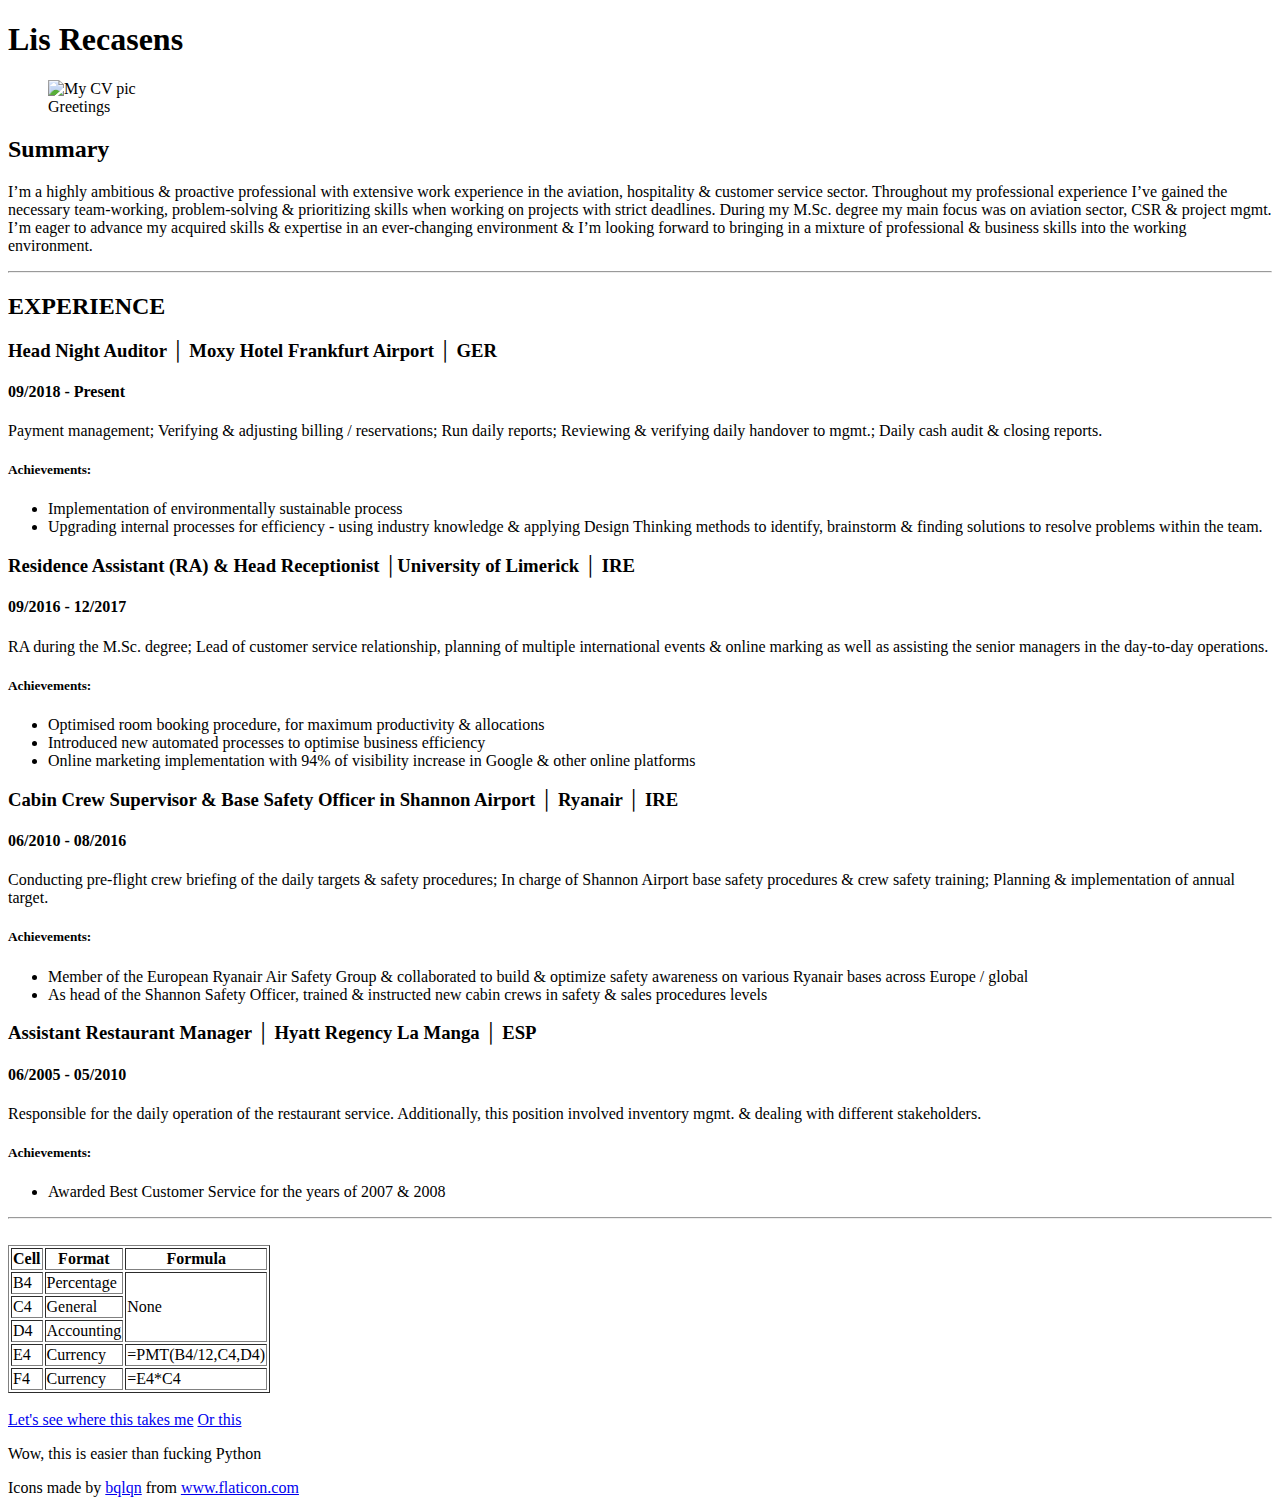
==== index.html @ acf74622 "Add files via upload" ====
<!DOCTYPE html>
<html lang="EN">
<head>
    <meta charset="UTF-8">
    <link rel="icon" type="image/png" href="/Users/belikewatermyfriend/Dropbox/Hobbies/Front-End%20Web%20Development/C1/OnlineCV/Images/profile.png">
    <title>Lis Recasens</title>
</head>
<body>
<main><h1>Lis Recasens</h1></main>
<figure>
    <img src="/Users/belikewatermyfriend/Dropbox/Hobbies/Front-End%20Web%20Development/C1/OnlineCV/Images/PictureCV.png"
    width="25%"
    alt="My CV pic">
    <figcaption>Greetings</figcaption>
</figure>
<h2>Summary</h2>
<p>I’m a highly ambitious & proactive professional with extensive work experience in the aviation, hospitality & customer service sector. Throughout my professional experience I’ve gained the necessary team-working, problem-solving & prioritizing skills when working on projects with strict deadlines. During my M.Sc. degree my main focus was on aviation sector, CSR & project mgmt. I’m eager to advance my acquired skills & expertise in an ever-changing environment & I’m looking forward to bringing in a mixture of professional & business skills into the working environment.</p>
<hr>
<h2>EXPERIENCE</h2>
<h3>Head Night Auditor │ Moxy Hotel Frankfurt Airport │ GER</h3>
<h4>09/2018 - Present</h4>
<p>Payment management; Verifying & adjusting billing / reservations; Run daily reports; Reviewing & verifying daily handover to mgmt.; Daily cash audit & closing reports.</p>
<h5>Achievements:</h5>
<ul>
    <li>Implementation of environmentally sustainable process</li>
    <li>Upgrading internal processes for efficiency - using industry knowledge & applying Design Thinking methods to identify, brainstorm & finding solutions to resolve problems within the team.</li>
</ul>
<h3>Residence Assistant (RA) & Head Receptionist │University of Limerick │ IRE</h3>
<h4>09/2016 - 12/2017</h4>
<p>RA during the M.Sc. degree; Lead of customer service relationship, planning of multiple international events & online marking as well as assisting the senior managers in the day-to-day operations.</p>
<h5>Achievements:</h5>
<ul>
    <li>Optimised room booking procedure, for maximum productivity & allocations</li>
    <li>Introduced new automated processes to optimise business efficiency</li>
    <li>Online marketing implementation with 94% of visibility increase in Google & other online platforms</li>
</ul>
<h3>Cabin Crew Supervisor & Base Safety Officer in Shannon Airport │ Ryanair │ IRE</h3>
<h4>06/2010 - 08/2016</h4>
<p>Conducting pre-flight crew briefing of the daily targets & safety procedures; In charge of Shannon Airport base safety procedures & crew safety training; Planning & implementation of annual target.</p>
<h5>Achievements:</h5>
<ul>
    <li>Member of the European Ryanair Air Safety Group & collaborated to build & optimize safety awareness on various Ryanair bases across Europe / global</li>
    <li>As head of the Shannon Safety Officer, trained & instructed new cabin crews in safety & sales procedures levels</li>
    </ul>
<h3>Assistant Restaurant Manager │ Hyatt Regency La Manga │ ESP</h3>
<h4>06/2005 - 05/2010</h4>
<p>Responsible for the daily operation of the restaurant service. Additionally, this position involved inventory mgmt. & dealing with different stakeholders.</p>
<h5>Achievements:</h5>
<ul>
    <li>Awarded Best Customer Service for the years of 2007 & 2008</li>
</ul>
<hr>
<br>
<table border="1">
    <tr><th>Cell</th><th>Format</th><th>Formula</th></tr>
    <tr><td>B4</td><td>Percentage</td><td rowspan="3">None</td></tr>
    <tr><td>C4</td><td>General</td></tr>
    <tr><td>D4</td><td>Accounting</td></tr>
    <tr><td>E4</td><td>Currency</td><td>=PMT(B4/12,C4,D4)</td></tr>
    <tr><td>F4</td><td>Currency</td><td>=E4*C4</td></tr>
</table>
<br>
<a href="https://www.amazon.de/gp/cart/view.html?ref_=nav_cart">Let's see where this takes me</a>
<a href="/Users/belikewatermyfriend/Dropbox/Hobbies/Front-End Web Development/C1/firstPage.html">Or this</a>
<footer>
    <p>Wow, this is easier than fucking Python</p>
    Icons made by <a href="https://www.flaticon.com/authors/bqlqn" title="bqlqn">bqlqn</a> from <a href="https://www.flaticon.com/" title="Flaticon"> www.flaticon.com</a>
</footer>
</body>
</html>
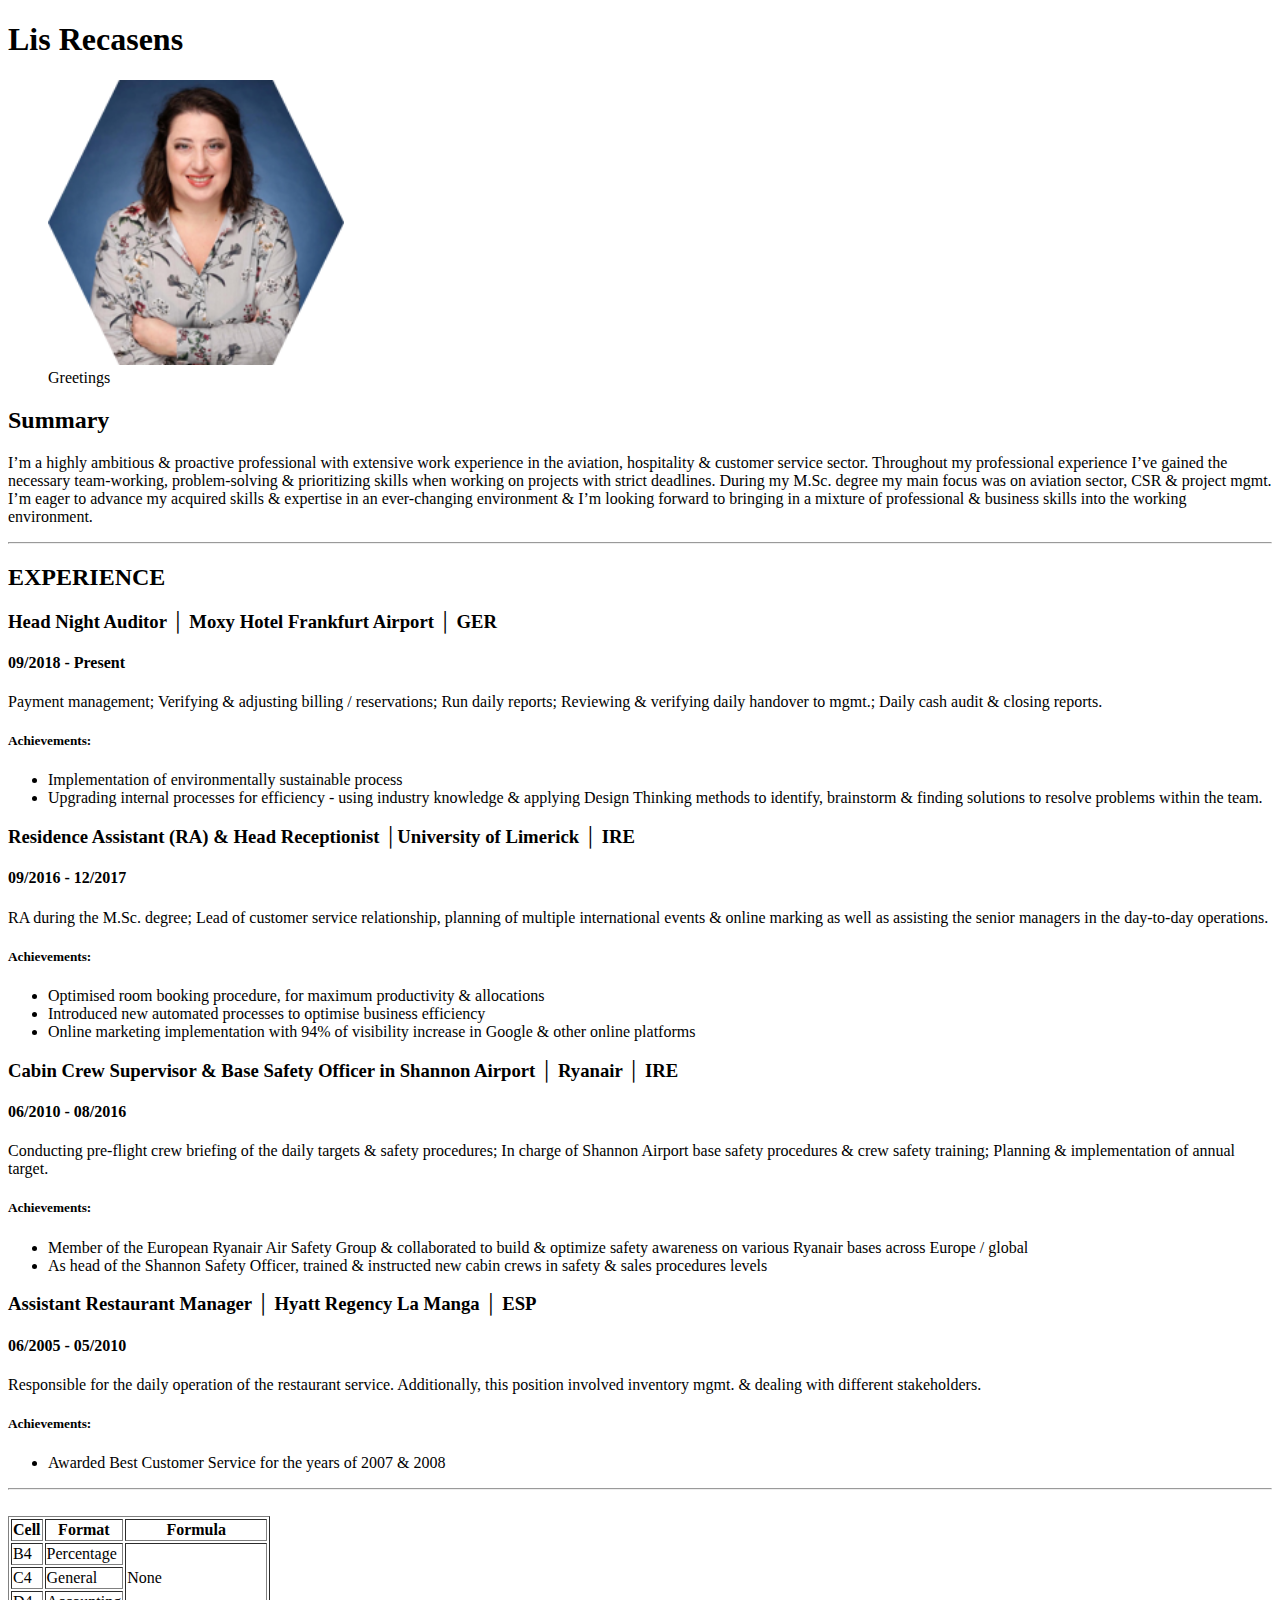
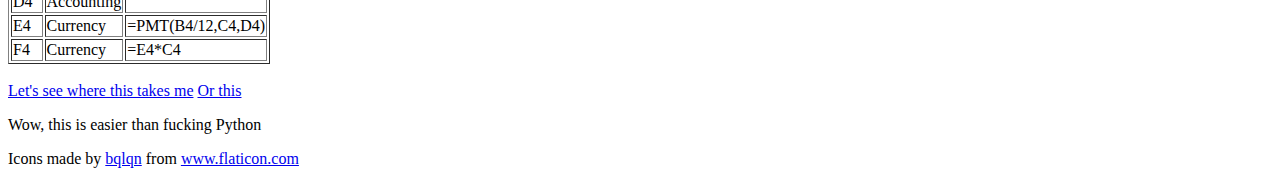
==== commit e8fcca3d: "Update index.html" ====
--- a/index.html
+++ b/index.html
@@ -2,13 +2,13 @@
 <html lang="EN">
 <head>
     <meta charset="UTF-8">
-    <link rel="icon" type="image/png" href="/Users/belikewatermyfriend/Dropbox/Hobbies/Front-End%20Web%20Development/C1/OnlineCV/Images/profile.png">
+    <link rel="icon" type="image/png" href="/Images/profile.png">
     <title>Lis Recasens</title>
 </head>
 <body>
 <main><h1>Lis Recasens</h1></main>
 <figure>
-    <img src="/Users/belikewatermyfriend/Dropbox/Hobbies/Front-End%20Web%20Development/C1/OnlineCV/Images/PictureCV.png"
+    <img src="/Images/PictureCV.png"
     width="25%"
     alt="My CV pic">
     <figcaption>Greetings</figcaption>
@@ -67,4 +67,4 @@
     Icons made by <a href="https://www.flaticon.com/authors/bqlqn" title="bqlqn">bqlqn</a> from <a href="https://www.flaticon.com/" title="Flaticon"> www.flaticon.com</a>
 </footer>
 </body>
-</html>+</html>
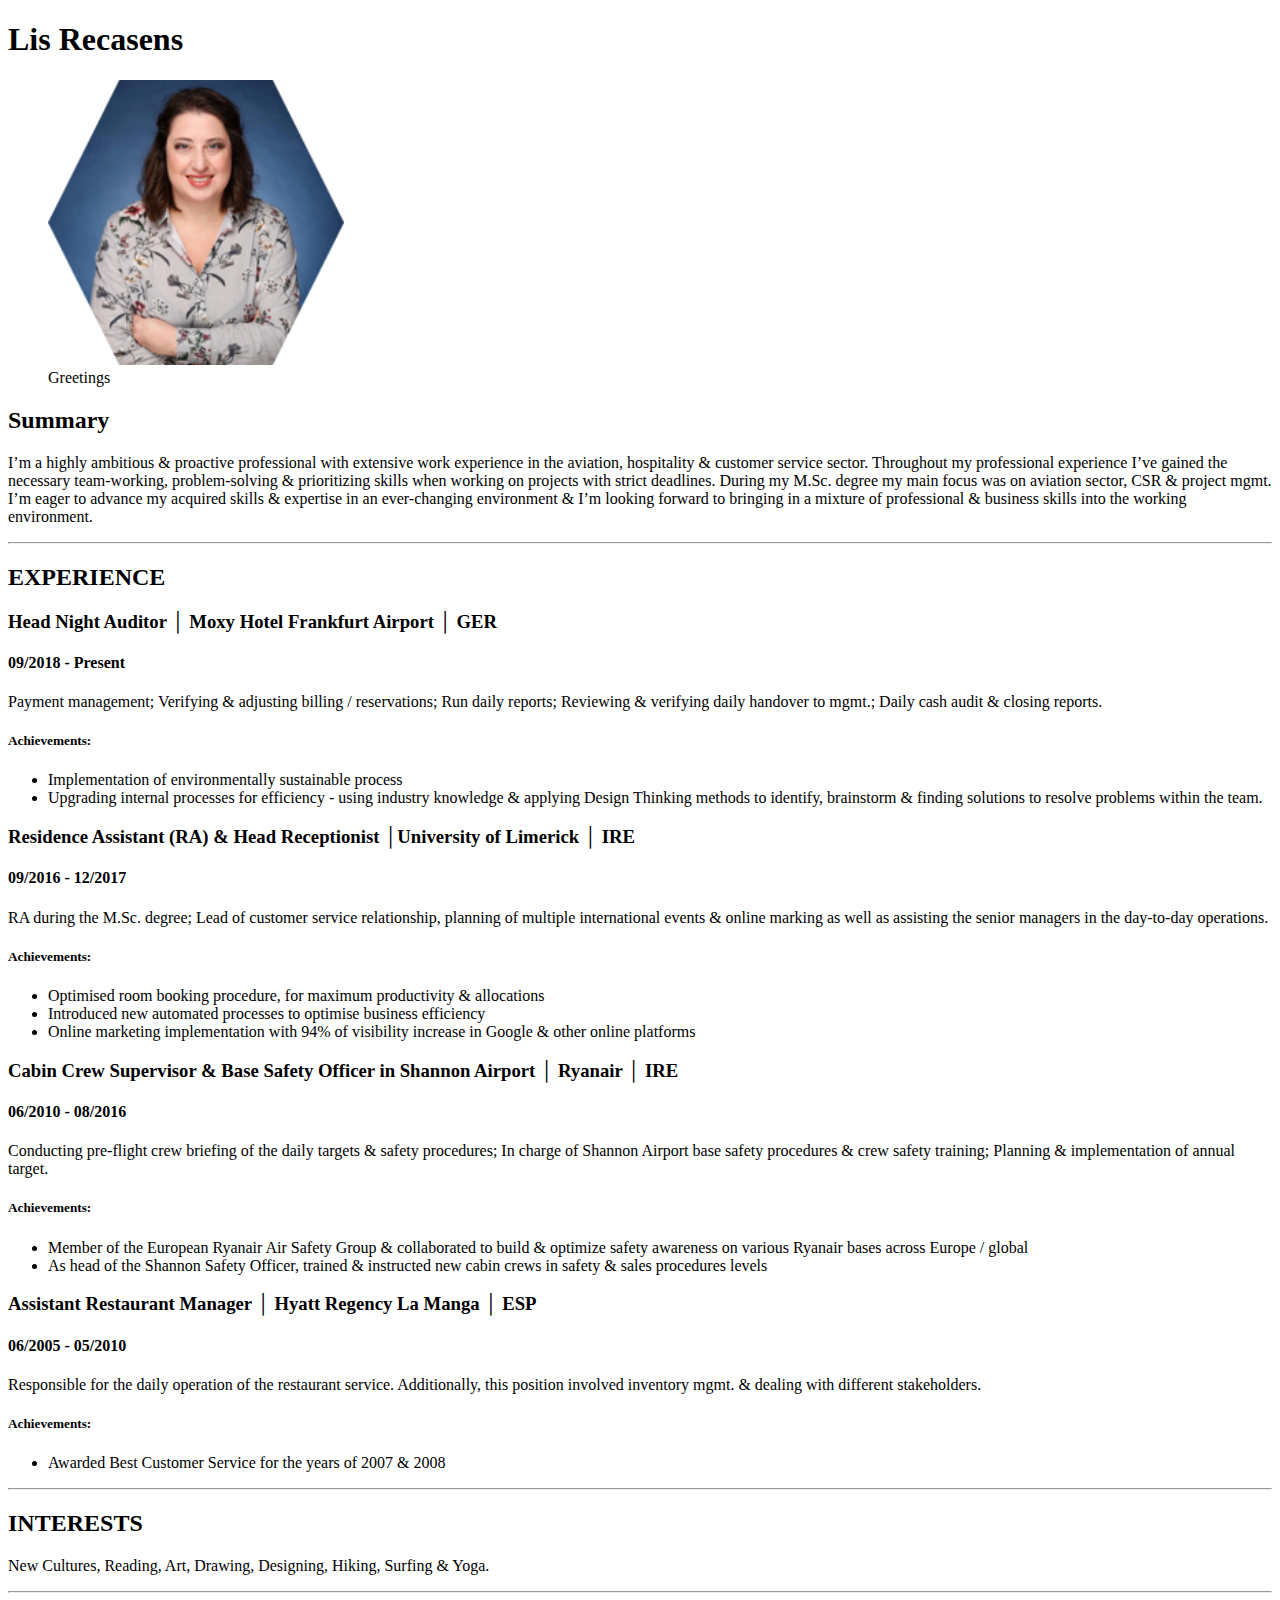
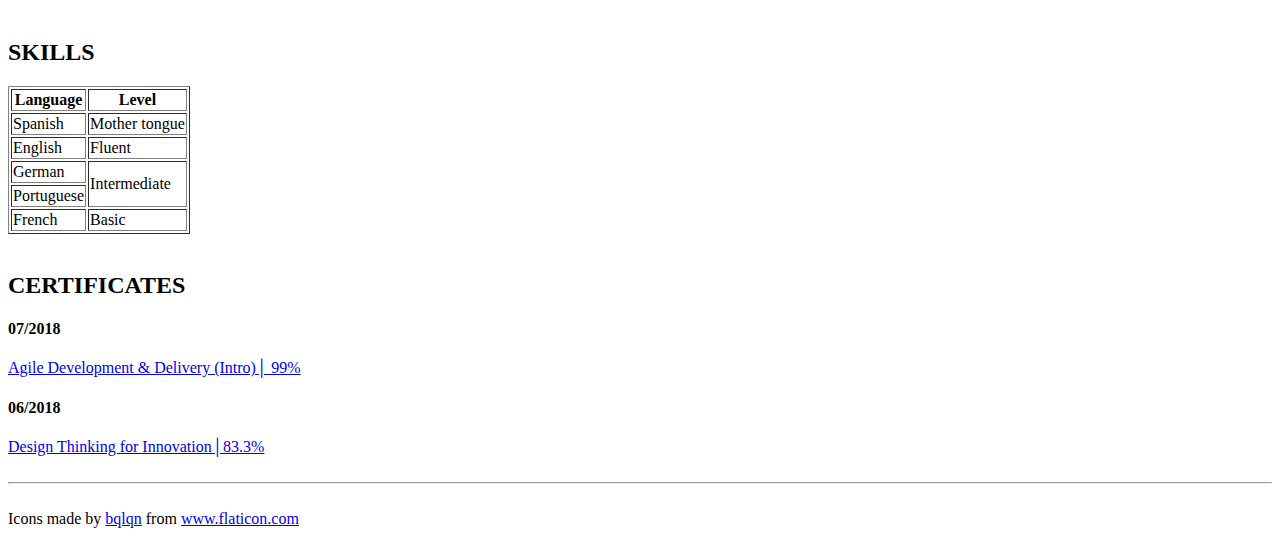
==== commit 5c1c5b68: "Update index.html" ====
--- a/index.html
+++ b/index.html
@@ -50,20 +50,31 @@
     <li>Awarded Best Customer Service for the years of 2007 & 2008</li>
 </ul>
 <hr>
+<h2>INTERESTS</h2>
+<p>New Cultures, Reading, Art, Drawing, Designing, Hiking, Surfing & Yoga.</p>
+<hr>
 <br>
+<h2>SKILLS</h2>
 <table border="1">
-    <tr><th>Cell</th><th>Format</th><th>Formula</th></tr>
-    <tr><td>B4</td><td>Percentage</td><td rowspan="3">None</td></tr>
-    <tr><td>C4</td><td>General</td></tr>
-    <tr><td>D4</td><td>Accounting</td></tr>
-    <tr><td>E4</td><td>Currency</td><td>=PMT(B4/12,C4,D4)</td></tr>
-    <tr><td>F4</td><td>Currency</td><td>=E4*C4</td></tr>
+    <tr><th>Language</th><th>Level</th></tr>
+    <tr><td>Spanish</td><td>Mother tongue</td></tr>
+    <tr><td>English</td><td>Fluent</td></tr>
+    <tr><td>German</td><td rowspan="2">Intermediate</td></tr>
+    <tr><td>Portuguese</td></tr>
+    <tr><td>French</td><td>Basic</td></tr>
 </table>
 <br>
-<a href="https://www.amazon.de/gp/cart/view.html?ref_=nav_cart">Let's see where this takes me</a>
-<a href="/Users/belikewatermyfriend/Dropbox/Hobbies/Front-End Web Development/C1/firstPage.html">Or this</a>
+<h2>CERTIFICATES</h2>
+<h4>07/2018</h4>
+<a href="https://www.coursera.org/account/accomplishments/verify/UZBKMTB25NET">Agile Development & Delivery (Intro)│ 99%
+    </a>
+<h4>06/2018</h4>
+<a href="https://www.coursera.org/account/accomplishments/verify/6JCS8FFYY3SN">Design Thinking for Innovation│83.3%</a>
+<br>
+<br>
+<hr>
+<br>
 <footer>
-    <p>Wow, this is easier than fucking Python</p>
     Icons made by <a href="https://www.flaticon.com/authors/bqlqn" title="bqlqn">bqlqn</a> from <a href="https://www.flaticon.com/" title="Flaticon"> www.flaticon.com</a>
 </footer>
 </body>
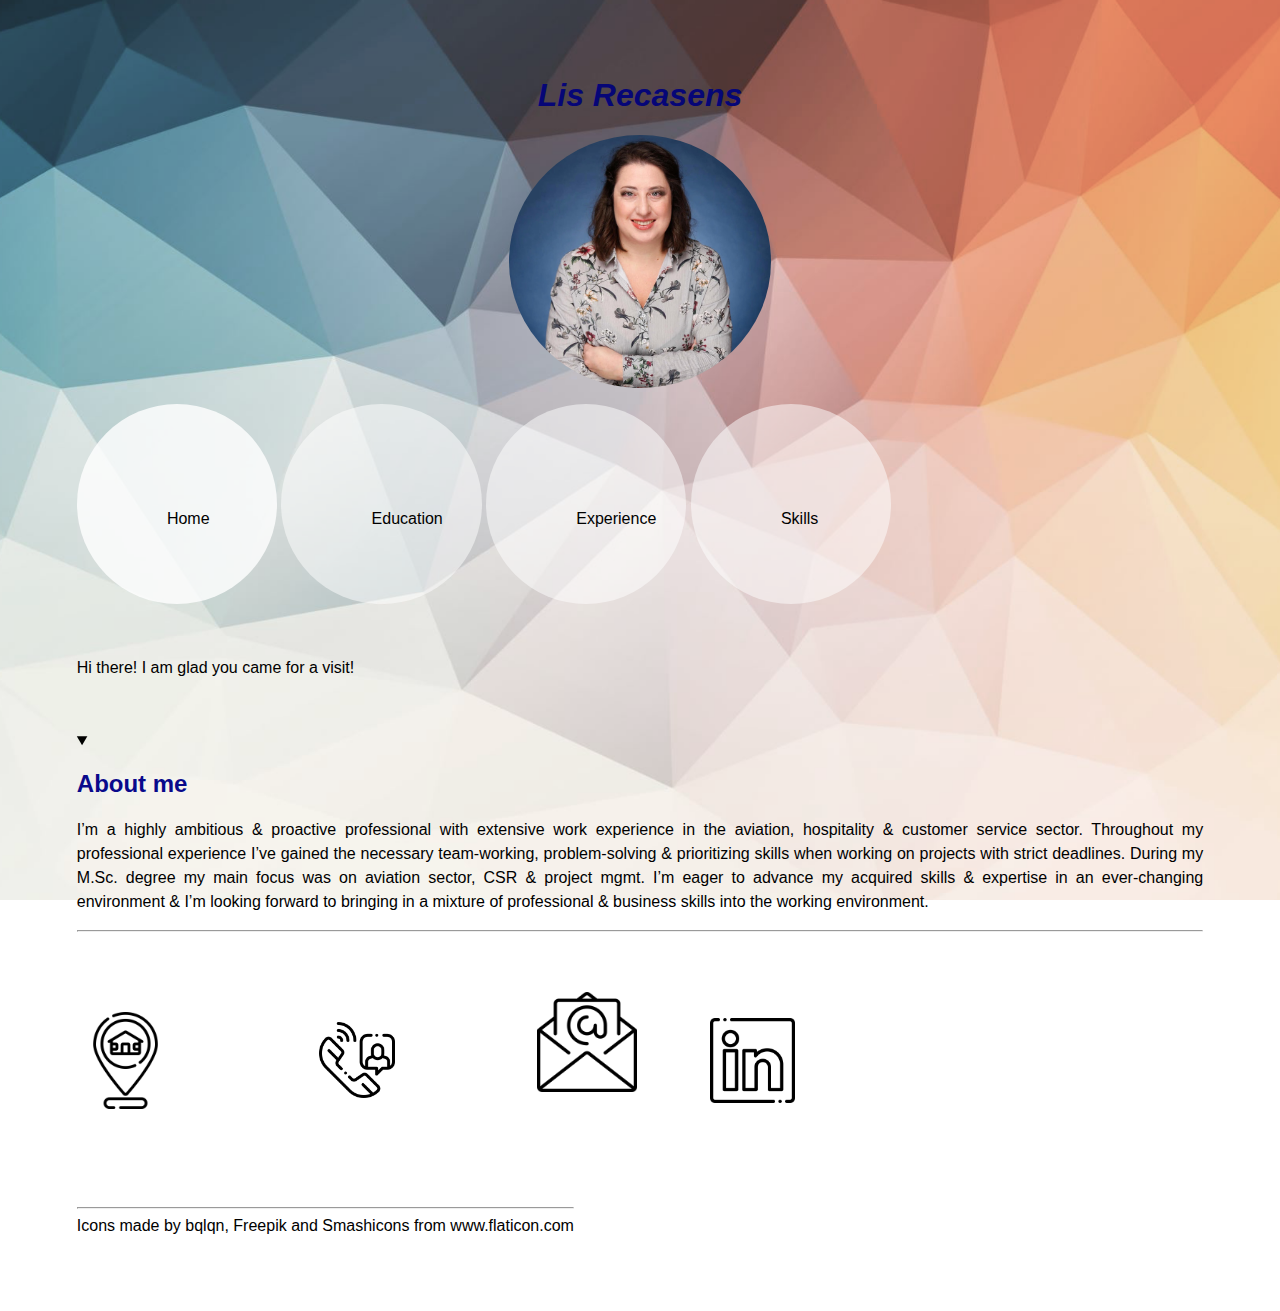
==== commit 2810e03f: "Update index.html" ====
--- a/index.html
+++ b/index.html
@@ -2,80 +2,79 @@
 <html lang="EN">
 <head>
     <meta charset="UTF-8">
-    <link rel="icon" type="image/png" href="/Images/profile.png">
+    <link rel="icon" type="image/png" href="Images/profile.png">
     <title>Lis Recasens</title>
+    <link rel="stylesheet" href="style.css">
 </head>
 <body>
+    <header>
 <main><h1>Lis Recasens</h1></main>
 <figure>
-    <img src="/Images/PictureCV.png"
-    width="25%"
+    <img src="Images/PictureCV.jpg"
+    width="100%"
     alt="My CV pic">
-    <figcaption>Greetings</figcaption>
+    <figcaption></figcaption>
 </figure>
-<h2>Summary</h2>
-<p>I’m a highly ambitious & proactive professional with extensive work experience in the aviation, hospitality & customer service sector. Throughout my professional experience I’ve gained the necessary team-working, problem-solving & prioritizing skills when working on projects with strict deadlines. During my M.Sc. degree my main focus was on aviation sector, CSR & project mgmt. I’m eager to advance my acquired skills & expertise in an ever-changing environment & I’m looking forward to bringing in a mixture of professional & business skills into the working environment.</p>
-<hr>
-<h2>EXPERIENCE</h2>
-<h3>Head Night Auditor │ Moxy Hotel Frankfurt Airport │ GER</h3>
-<h4>09/2018 - Present</h4>
-<p>Payment management; Verifying & adjusting billing / reservations; Run daily reports; Reviewing & verifying daily handover to mgmt.; Daily cash audit & closing reports.</p>
-<h5>Achievements:</h5>
-<ul>
-    <li>Implementation of environmentally sustainable process</li>
-    <li>Upgrading internal processes for efficiency - using industry knowledge & applying Design Thinking methods to identify, brainstorm & finding solutions to resolve problems within the team.</li>
-</ul>
-<h3>Residence Assistant (RA) & Head Receptionist │University of Limerick │ IRE</h3>
-<h4>09/2016 - 12/2017</h4>
-<p>RA during the M.Sc. degree; Lead of customer service relationship, planning of multiple international events & online marking as well as assisting the senior managers in the day-to-day operations.</p>
-<h5>Achievements:</h5>
-<ul>
-    <li>Optimised room booking procedure, for maximum productivity & allocations</li>
-    <li>Introduced new automated processes to optimise business efficiency</li>
-    <li>Online marketing implementation with 94% of visibility increase in Google & other online platforms</li>
-</ul>
-<h3>Cabin Crew Supervisor & Base Safety Officer in Shannon Airport │ Ryanair │ IRE</h3>
-<h4>06/2010 - 08/2016</h4>
-<p>Conducting pre-flight crew briefing of the daily targets & safety procedures; In charge of Shannon Airport base safety procedures & crew safety training; Planning & implementation of annual target.</p>
-<h5>Achievements:</h5>
-<ul>
-    <li>Member of the European Ryanair Air Safety Group & collaborated to build & optimize safety awareness on various Ryanair bases across Europe / global</li>
-    <li>As head of the Shannon Safety Officer, trained & instructed new cabin crews in safety & sales procedures levels</li>
-    </ul>
-<h3>Assistant Restaurant Manager │ Hyatt Regency La Manga │ ESP</h3>
-<h4>06/2005 - 05/2010</h4>
-<p>Responsible for the daily operation of the restaurant service. Additionally, this position involved inventory mgmt. & dealing with different stakeholders.</p>
-<h5>Achievements:</h5>
-<ul>
-    <li>Awarded Best Customer Service for the years of 2007 & 2008</li>
-</ul>
-<hr>
-<h2>INTERESTS</h2>
-<p>New Cultures, Reading, Art, Drawing, Designing, Hiking, Surfing & Yoga.</p>
-<hr>
-<br>
-<h2>SKILLS</h2>
-<table border="1">
-    <tr><th>Language</th><th>Level</th></tr>
-    <tr><td>Spanish</td><td>Mother tongue</td></tr>
-    <tr><td>English</td><td>Fluent</td></tr>
-    <tr><td>German</td><td rowspan="2">Intermediate</td></tr>
-    <tr><td>Portuguese</td></tr>
-    <tr><td>French</td><td>Basic</td></tr>
-</table>
-<br>
-<h2>CERTIFICATES</h2>
-<h4>07/2018</h4>
-<a href="https://www.coursera.org/account/accomplishments/verify/UZBKMTB25NET">Agile Development & Delivery (Intro)│ 99%
+<nav>
+    <a href="index.html" id="current">Home
     </a>
-<h4>06/2018</h4>
-<a href="https://www.coursera.org/account/accomplishments/verify/6JCS8FFYY3SN">Design Thinking for Innovation│83.3%</a>
+    <a href="edu.html">Education
+    </a>
+    <a href="exp.html">Experience
+    </a>
+    <a href="skills.html">Skills
+    </a>
+</nav>
+    </header>
 <br>
 <br>
+<p>Hi there! I am glad you came for a visit!
+</p>
+<br>
+<br>
+<section>
+<details open>
+    <summary><h2>About me</h2></summary>
+    <p>I’m a highly ambitious & proactive professional with extensive work experience in the aviation, hospitality & customer service sector. Throughout my professional experience I’ve gained the necessary team-working, problem-solving & prioritizing skills when working on projects with strict deadlines. During my M.Sc. degree my main focus was on aviation sector, CSR & project mgmt. I’m eager to advance my acquired skills & expertise in an ever-changing environment & I’m looking forward to bringing in a mixture of professional & business skills into the working environment.
+    </p>
+</details>
+</section>
 <hr>
+<section class="ft">
+    <p>
+        <p id="address">Heidestraße 88<br>
+        60385<br>
+        Frankfurt am Main<br>
+        Germany</p>
+    </p>
+    <p class="ft">
+        <br>
+        <p id="phone">+49 (0) 179<br>
+            1271481
+        </p>
+    </p>
+    <a href="mailto:lis.recasens@gmail.com">
+        <p class="ft">
+            <p id="email">lis.recasens@gmail.com
+            </p>
+        </p>
+    </a>
+    <a  id="linkedin" href="https://www.linkedin.com/in/lis-recasens/" target="_blank">
+        <p class="ft">
+            <figure>
+            <img src="Images/PictureCV.jpg"
+            alt="LinkedInBadge">
+            <figcaption>Lis Recasens<br>Urzi, MSc</figcaption>
+            </figure>
+        </p>
+    </a>
+</section>
+<br>
 <br>
 <footer>
-    Icons made by <a href="https://www.flaticon.com/authors/bqlqn" title="bqlqn">bqlqn</a> from <a href="https://www.flaticon.com/" title="Flaticon"> www.flaticon.com</a>
+    <hr>
+    Icons made by <a id="end" href="https://www.flaticon.com/authors/bqlqn" target="_blank" title="bqlqn">bqlqn</a>, <a href="https://www.flaticon.com/authors/freepik" target="_blank" title="Freepik">Freepik</a> and <a href="https://www.flaticon.com/authors/smashicons" target="_blank" title="Smashicons">Smashicons</a> from <a href="https://www.flaticon.com/" target="_blank" title="Flaticon"> www.flaticon.com
+    </a>
 </footer>
 </body>
 </html>
--- a/style.css
+++ b/style.css
@@ -0,0 +1,153 @@
+body{
+    background: url(Images/Background.png) no-repeat center center fixed;
+    -webkit-background-size: cover;
+    -moz-background-size: cover;
+    -o-background-size: cover;
+    background-size: cover;
+    margin: 6%;
+    font-family: Arial, Helvetica, sans-serif;
+}
+h1{
+    font-style: oblique;
+    text-align: center;
+    color: rgb(6, 6, 119);
+}
+figure img{
+    width: 25%;
+    border-radius: 50%;
+    display: block;
+    margin-left: auto;
+    margin-right: auto;
+}
+a{
+    color: rgb(0, 0, 0);
+    text-decoration: none;
+}
+nav a{
+    background-color: rgb(255, 255, 255, .5);
+    display: inline-block;
+    height: 20px;
+    width: 20px;
+    padding: 8%;
+    margin-left: auto;
+    margin-right: auto;
+    position: relative;
+    border-radius: 50%;
+    line-height: 50px;
+    text-align: center;
+    transition-duration: .5s;
+    transition-timing-function: .5s;
+    transition-delay: .2s;
+}
+#current{
+    background-color: rgb(255, 255, 255, .8);
+}
+nav a:hover{
+    background-color: rgb(255, 255, 255);
+    padding: 9%;
+    transition-duration: .5s;
+    transition-timing-function: .5s;
+    transition-delay: .2s;
+}
+figcaption{
+    text-align: center;
+}
+h2{
+    color: rgb(9, 9, 139);
+}
+h3{
+    color: rgb(6, 6, 119);
+}
+ul{
+    line-height: 150%;
+    list-style-type: square;
+}
+p{
+    line-height: 150%;
+    text-align: justify;
+}
+table{
+    border: solid;
+    border-collapse: collapse;
+}
+.ft{
+    display: inline-flex;
+}
+#address{
+    background-image: url(Images/address.png);
+    background-repeat: no-repeat;
+    background-position: left;
+    background-size: 40%;
+    color: rgb(255, 255, 255, 0);
+    transition: .8s;
+    padding: 5%;
+    float: left;
+}
+#address:hover{
+    background-size: 20%;
+    color: rgb(0, 0, 0);
+    opacity: 1;
+    transition: .8s;
+    text-align: left;
+}
+#phone{
+    background-image: url(Images/phone-call.png);
+    background-repeat: no-repeat;
+    background-position: left;
+    background-size: 35%;
+    color: rgb(255, 255, 255, 0);
+    transition: .8s;
+    padding: 6%;
+    float: left;
+}
+#phone:hover{
+    background-size: 15%;
+    color: rgb(0, 0, 0);
+    opacity: 1;
+    transition: .8s;
+    text-align: left;
+}
+#email{
+    background-image: url(Images/email.png);
+    background-repeat: no-repeat;
+    background-position: left;
+    background-size: 40%;
+    color: rgb(255, 255, 255, 0);
+    transition: .8s;
+    padding: 22%;
+    float: left;
+}
+#email:hover{
+    background-size: 15%;
+    padding: 10%;
+    color: rgb(0, 0, 0);
+    opacity: 1;
+    transition: .8s;
+    text-align: left;
+}
+#linkedin{
+    background-image: url(Images/linkedin.png);
+    background-repeat: no-repeat;
+    background-position: left;
+    background-size: 18%;
+    text-align: center;
+    padding: 1%;
+    transition: .8s;
+    width: 40%;
+    color: rgb(255, 255, 255, 0);
+    float: right;
+}
+#linkedin figure{
+    width: 50%;
+    margin-left: 0px;
+    opacity: 0;
+    transition: .8s;
+}
+#linkedin:hover, #linkedin figure:hover{
+    background-size: 10%;
+    color: rgb(0, 0, 0);
+    opacity: 1;
+}
+footer{
+    display: inline-block;
+}
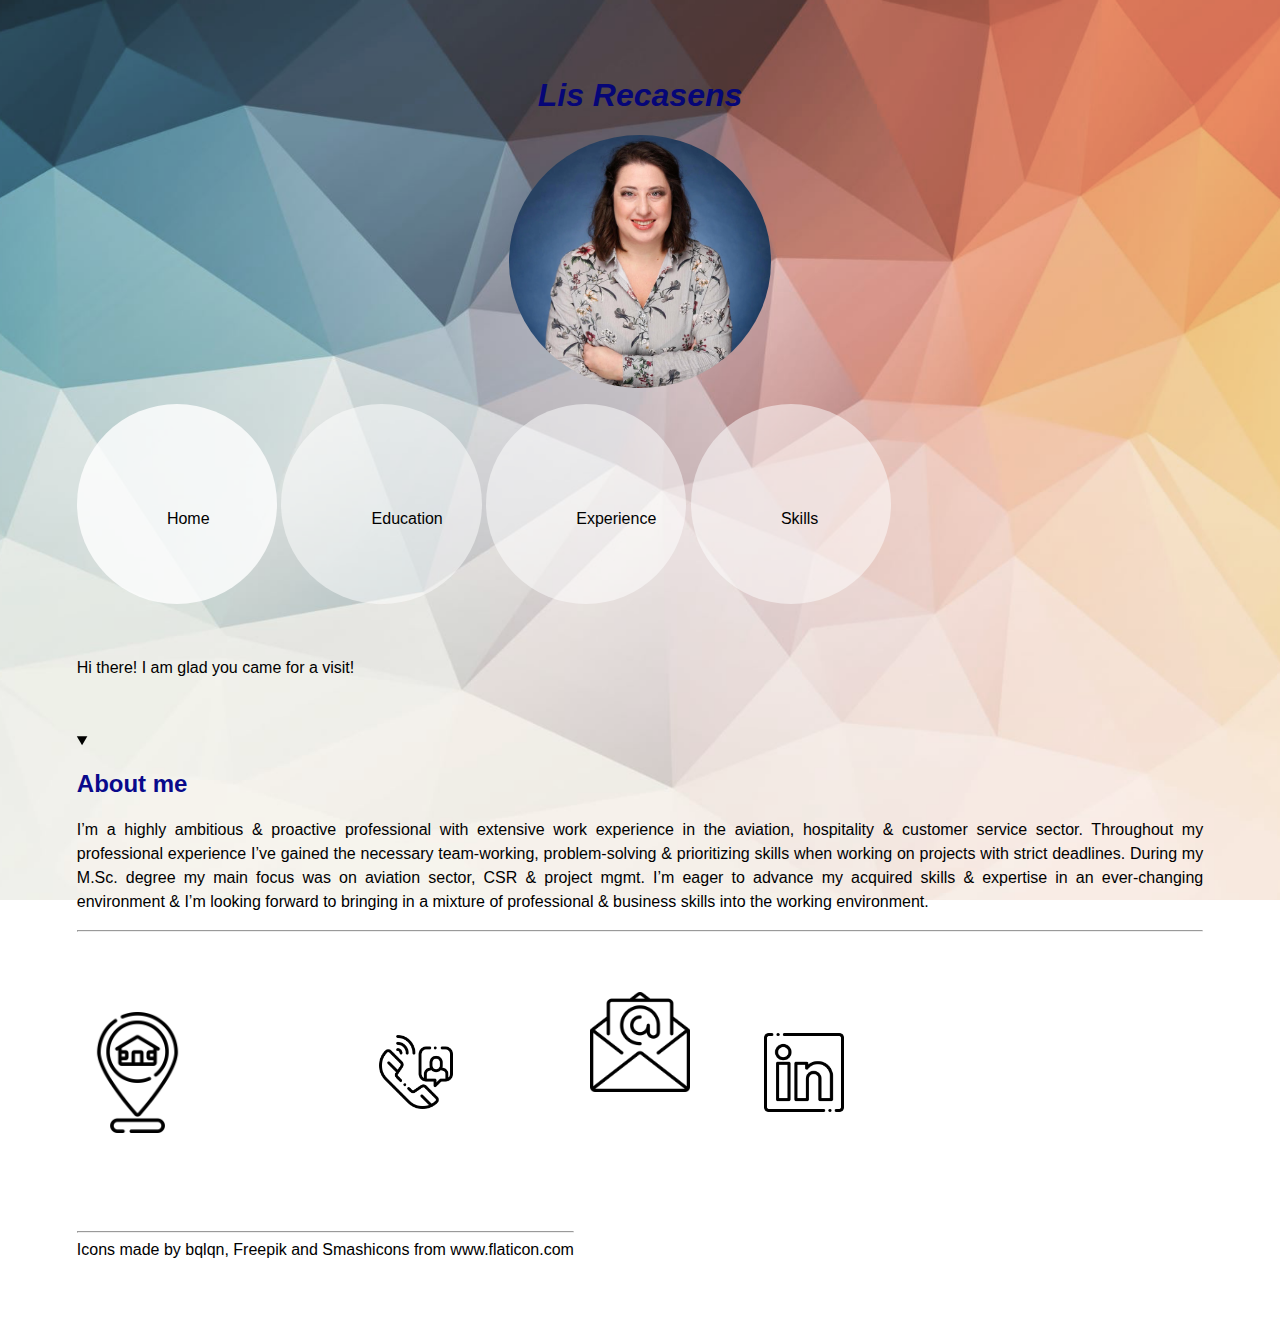
==== commit ec32c605: "Update index.html" ====
--- a/index.html
+++ b/index.html
@@ -42,8 +42,8 @@
 <hr>
 <section class="ft">
     <p>
-        <p id="address">Heidestraße 88<br>
-        60385<br>
+        <p id="address">Offenbacher Landstraße 448<br>
+        60559<br>
         Frankfurt am Main<br>
         Germany</p>
     </p>
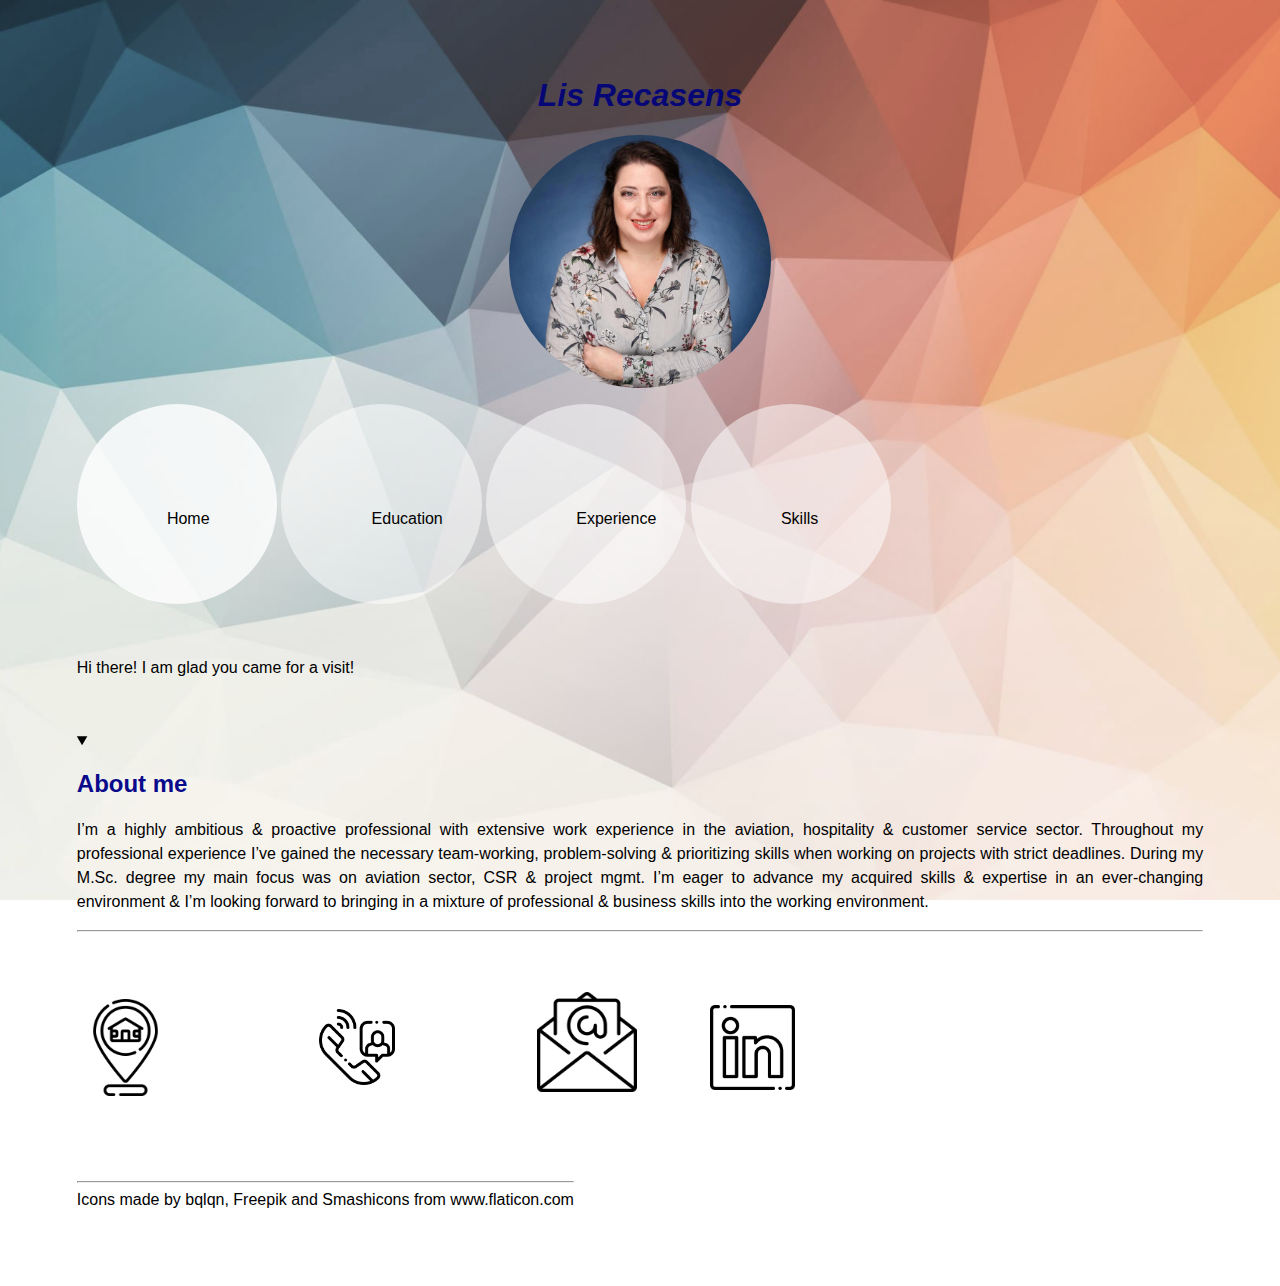
==== commit 195cbce6: "Update index.html" ====
--- a/index.html
+++ b/index.html
@@ -42,8 +42,7 @@
 <hr>
 <section class="ft">
     <p>
-        <p id="address">Offenbacher Landstraße 448<br>
-        60559<br>
+        <p id="address">
         Frankfurt am Main<br>
         Germany</p>
     </p>
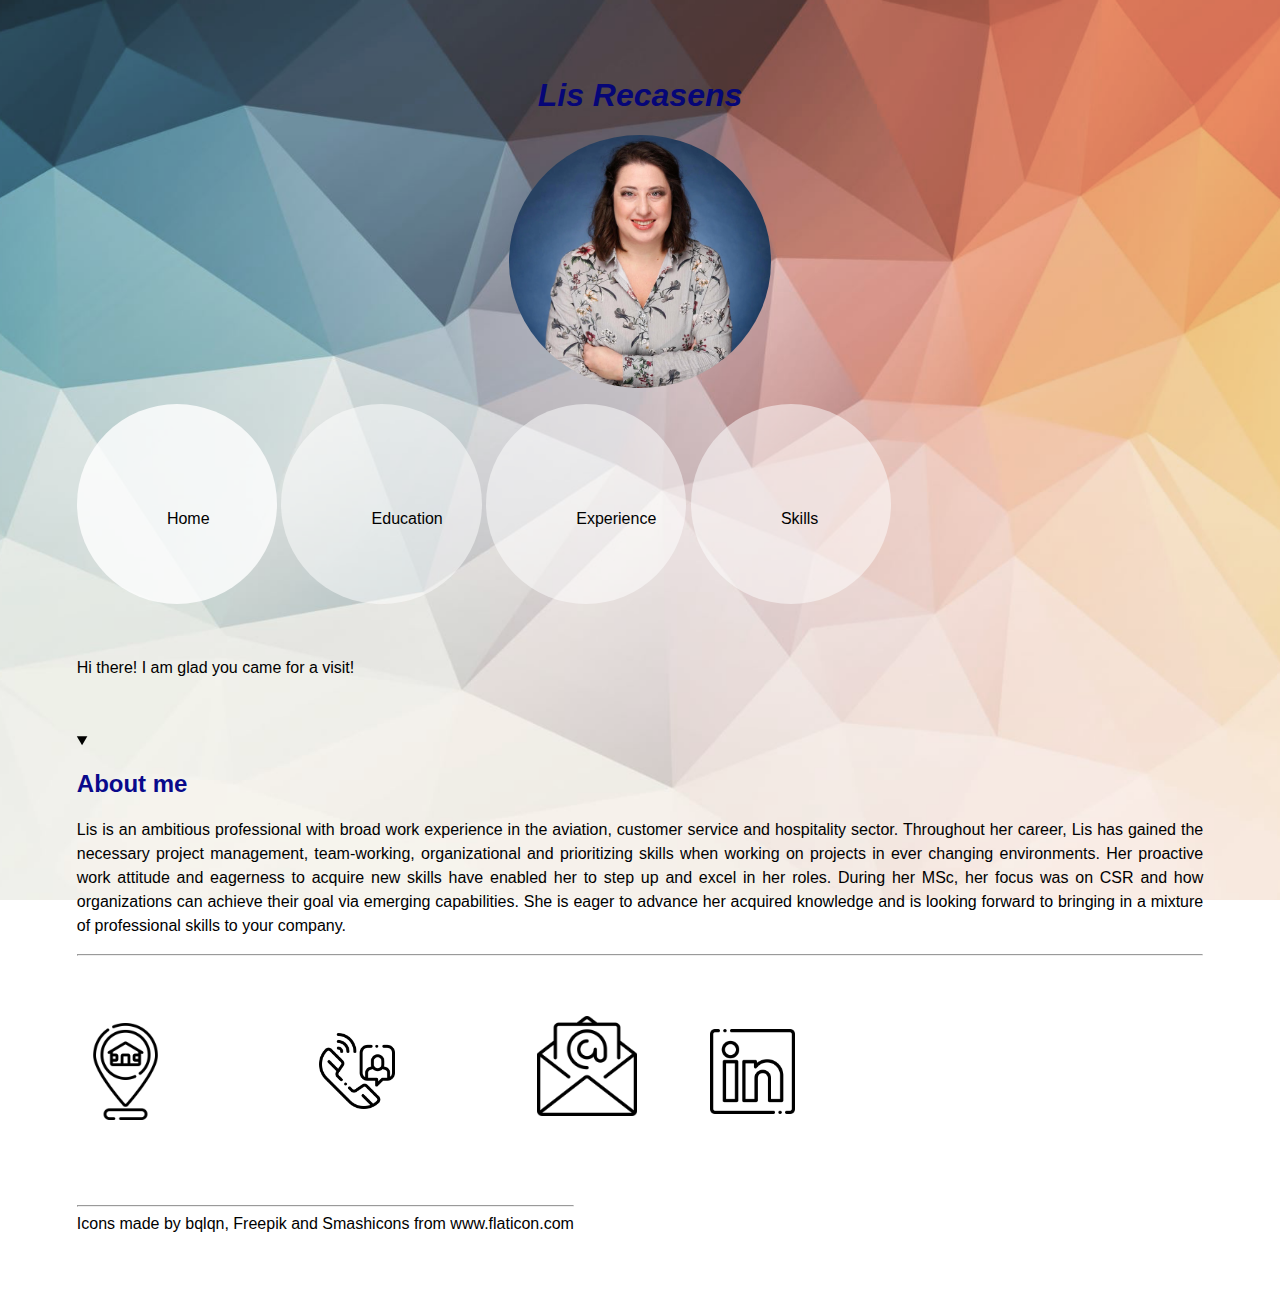
==== commit a4ee35e9: "Update index.html" ====
--- a/index.html
+++ b/index.html
@@ -35,7 +35,7 @@
 <section>
 <details open>
     <summary><h2>About me</h2></summary>
-    <p>I’m a highly ambitious & proactive professional with extensive work experience in the aviation, hospitality & customer service sector. Throughout my professional experience I’ve gained the necessary team-working, problem-solving & prioritizing skills when working on projects with strict deadlines. During my M.Sc. degree my main focus was on aviation sector, CSR & project mgmt. I’m eager to advance my acquired skills & expertise in an ever-changing environment & I’m looking forward to bringing in a mixture of professional & business skills into the working environment.
+    <p>Lis is an ambitious professional with broad work experience in the aviation, customer service and hospitality sector. Throughout her career, Lis has gained the necessary project management, team-working, organizational and prioritizing skills when working on projects in ever changing environments. Her proactive work attitude and eagerness to acquire new skills have enabled her to step up and excel in her roles. During her MSc, her focus was on CSR and how organizations can achieve their goal via emerging capabilities. She is eager to advance her acquired knowledge and is looking forward to bringing in a mixture of professional skills to your company.
     </p>
 </details>
 </section>
